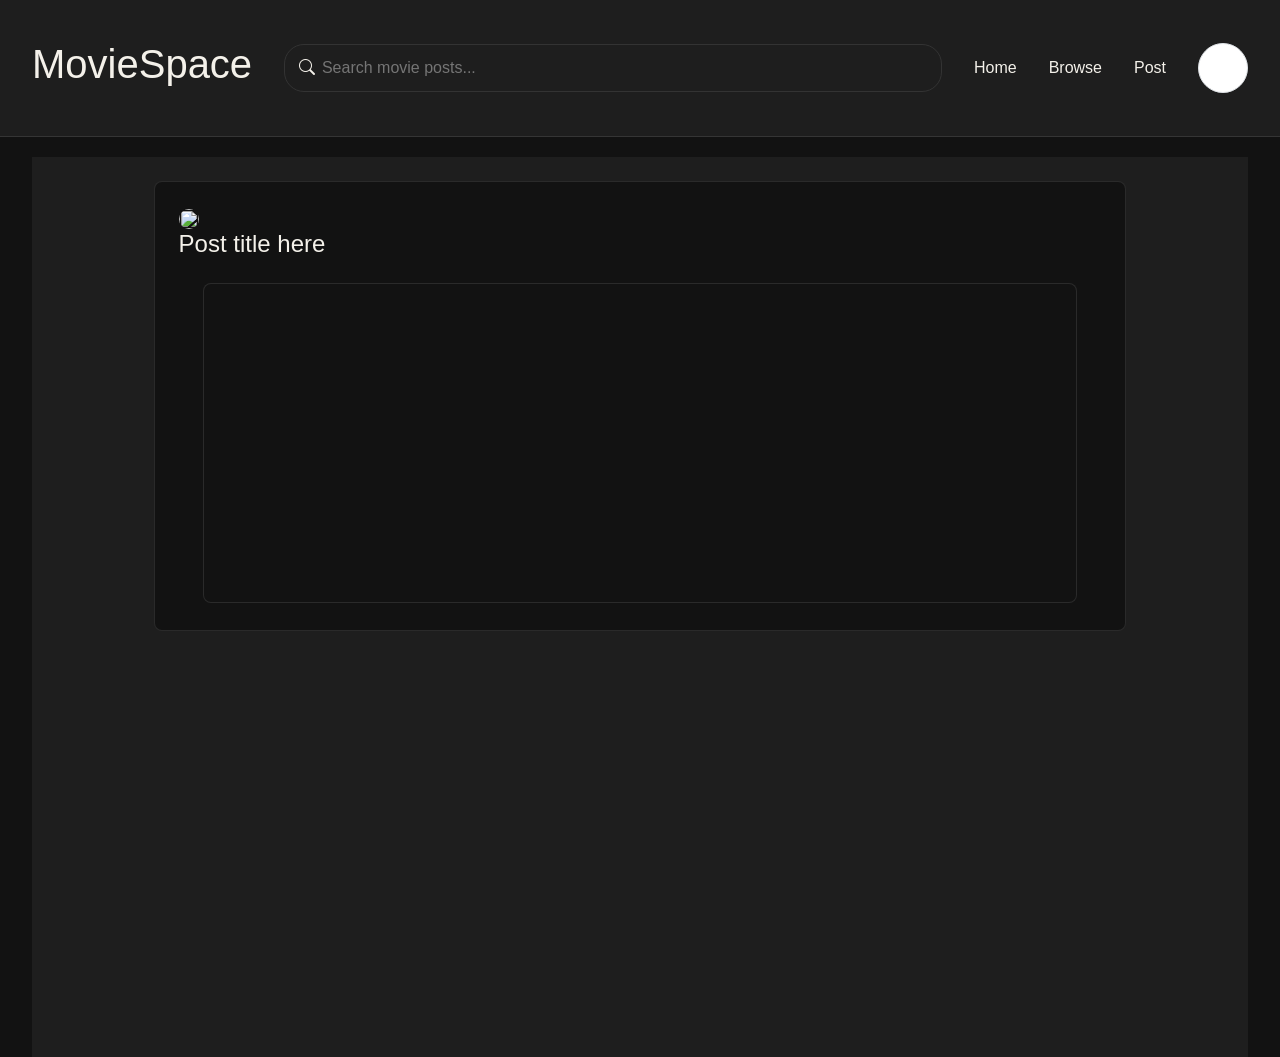
==== index.html @ 01b13765 "Add search icon to search bar and move border from input to container" ====
<!DOCTYPE html>
<html lang="en">
<head>
    <meta charset="UTF-8">
    <meta name="viewport" content="width=device-width, initial-scale=1.0">
    <link href="https://cdn.jsdelivr.net/npm/bootstrap@5.3.8/dist/css/bootstrap.min.css" rel="stylesheet" integrity="sha384-sRIl4kxILFvY47J16cr9ZwB07vP4J8+LH7qKQnuqkuIAvNWLzeN8tE5YBujZqJLB" crossorigin="anonymous">
    <link rel="stylesheet" href="https://cdn.jsdelivr.net/npm/bootstrap-icons@1.13.1/font/bootstrap-icons.min.css">
    <link rel="stylesheet" href="style.css">
    <title>minty's blog</title>
</head>
<body>
    
    <header>
        <div class="navbar">
            <h1>MovieSpace</h1>
            <div class="search-container">
                <i class="bi bi-search search-icon"></i>
                <input id="search-movies" type="text" placeholder="Search movie posts...">
            </div>
            <nav>
                <a href="#">Home</a>
                <a href="#">Browse</a>
                <a href="#">Post</a>
            </nav>
            <img class="account-image img-thumbnail" src="" alr="account-image">
        </div>

        <hr>

    </header>
    
    <div class="posts-main-window">
        <div class="post-filter"></div>
        <div class="post-card">
            <img src="" class="post-user-profile">
            <h2 class="post-title"> Post title here </h2>
            <div class="post-content"></div>
        </div>
    </div>
    <script src="https://cdn.jsdelivr.net/npm/bootstrap@5.3.8/dist/js/bootstrap.bundle.min.js" integrity="sha384-FKyoEForCGlyvwx9Hj09JcYn3nv7wiPVlz7YYwJrWVcXK/BmnVDxM+D2scQbITxI" crossorigin="anonymous"></script> 
</body>
</html>
---- style.css ----
:root {
    --bg-main: #121212;
    --bg-surface: #1E1E1E;
    --text-main: #F4F1EA;
    --text-muted: #A0A0A0;
    --accent-gold: #E5A93B;
    --accent-red: #C84B31;
}

html, body {
    height: 100%;
    margin: 0;
}
body {
    background-color: var(--bg-main);
    color: var(--text-main);
    font-family: sans-serif;
    height: 100%;
    margin: 0;
}

header {
    display: flex;
    position:sticky;
    top: 0;
    z-index: 1000;
    flex-direction: row;
    justify-content: space-between;
    padding: 2rem;
    background-color: var(--bg-surface);
    border-bottom: 1px solid rgba(255, 255, 255, 0.1);
}

header div {
    display: flex;
    flex: 1;
    gap: 2rem;
}

nav {
    display: flex;
    gap: 2rem;
}

.account-image {
    min-height: 50px;
    min-width: 50px;
    border-radius: 50%;
}

.account-image:hover {
    cursor: pointer;
    border: 1px solid #E5A93B;
}

a {
    text-decoration: none;
    color: var(--text-main);
    transition: color 0.2s ease;
}

a:hover {
    color: var(--accent-gold);
}

hr {
    border: none;
    height: 1px;
    background-color: rgba(255, 255, 255, 0.1);
    margin-top: 1.5rem;
}

.navbar {
    align-items: center;
}

.search-container {
    margin-inline: auto;
    position: relative;
    align-items: center;
    border: 1px solid #333;
    border-radius: 20px;
    padding: 0.2rem 1.3rem;
}

.search-container:focus-within {
    border-color: var(--accent-gold);

}

.search-icon {
    position: absolute;
    left: 14px; 
}

#search-movies {
    background-color: #1E1E1E;
    width: 100%;
    color: var(--text-main);
    padding: 0.5rem 1rem;
    border: none;

}

#search-movies:focus {
    outline: none;
}


.posts-main-window {
    display:flex;
    flex: 1;
    height: 100%;
    min-height: 100%;
    width: 95%;
    margin-top: 20px;
    margin-bottom: 20px;
    background-color: var(--bg-surface);
    margin-inline: auto;
    justify-content: center;
}

.post-filter {
    background-color: var(--bg-main);
    border: 1px solid rgba(255, 255, 255, 0.1);
    border-radius: 8px;
    top: 0;
    position: absolute;
    padding: 1.5rem;
    margin-bottom: 1.5rem;
    margin-top: 1.5rem;
    max-height: 10%;
    width: 100%;
    
}

.post-card {
    background-color: var(--bg-main);
    border: 1px solid rgba(255, 255, 255, 0.1);
    border-radius: 8px;
    padding: 1.5rem;
    margin-bottom: 1.5rem;
    margin-top: 1.5rem;
    transition: border-color 0.1s ease;
    max-height: 50%;
    width: 80%;
    text-align: left;
}

.post-card:hover{
    border-color: var(--accent-gold);
}

.post-user-profile {
    height: 20px;
    width: 20px;
    border-radius: 50%;
}

.post-title {
   color: var(--text-main); 
   font-size: x-large;
}

.post-content {
    background-color: var(--bg-main);
    border: 1px solid rgba(255, 255, 255, 0.1);
    border-radius: 8px;
    margin: 1.5rem;
    max-width: 100%;
    min-height: 80%;
}
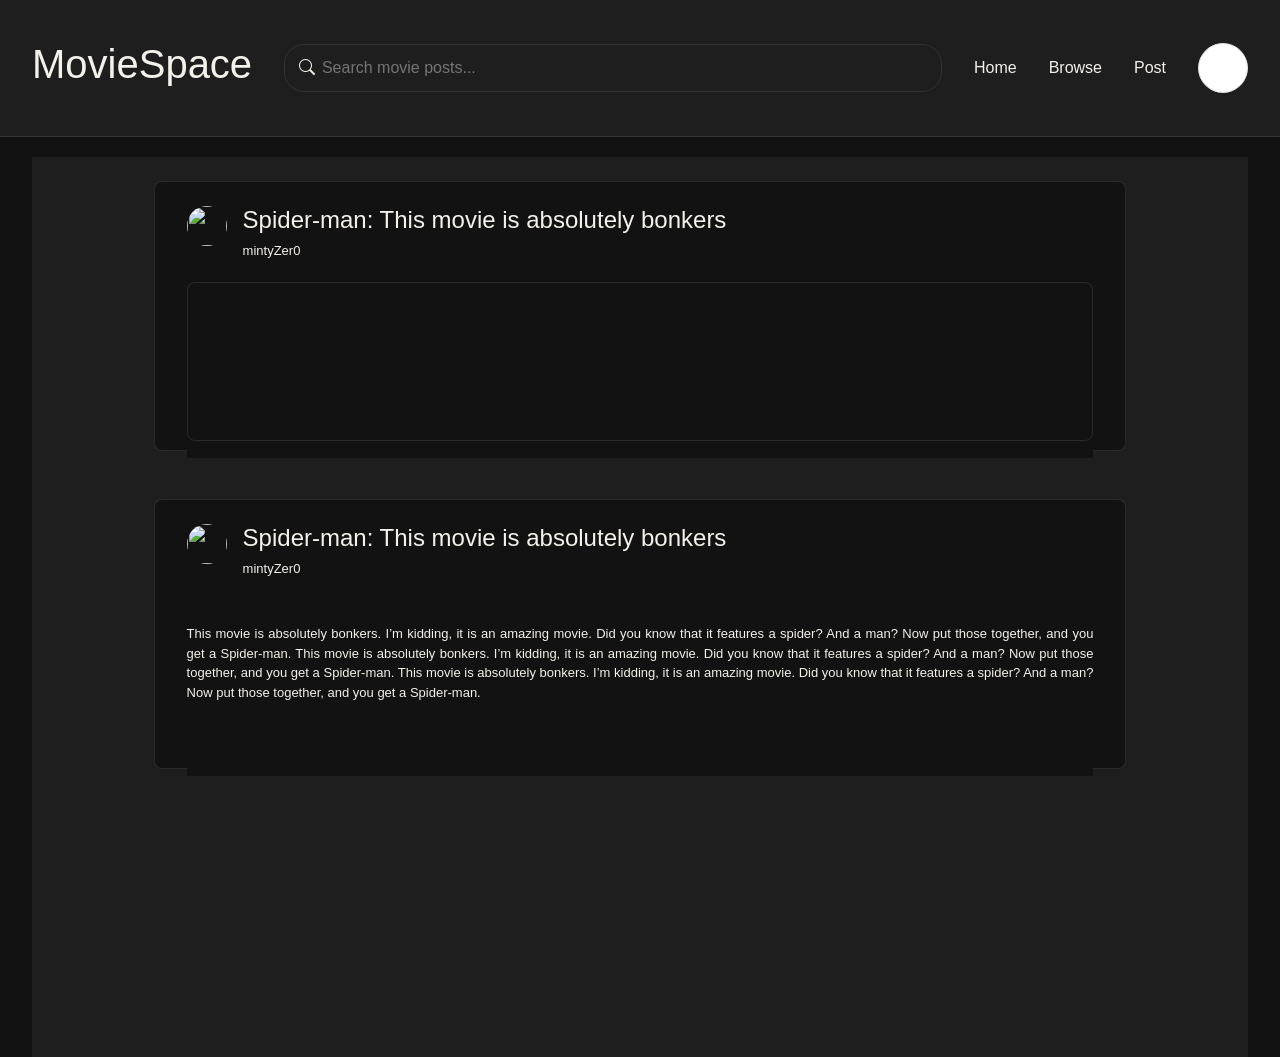
==== commit 4391e002: "feat: add sticky navbar with search icon and movie post card component" ====
--- a/index.html
+++ b/index.html
@@ -32,9 +32,36 @@
     <div class="posts-main-window">
         <div class="post-filter"></div>
         <div class="post-card">
-            <img src="" class="post-user-profile">
-            <h2 class="post-title"> Post title here </h2>
-            <div class="post-content"></div>
+            <div class="post-header">
+                <img src="" class="post-user-profile-img">
+                <div class="post-header-text">    
+                    <h2 class="post-title"> Spider-man: This movie is absolutely bonkers </h2>
+                    <h3 class="post-username">mintyZer0</h3>
+                </div>
+            </div>
+            <div class="post-content">
+                <div class="post-image">
+
+                </div>
+                <div class=" post-text"></div>
+            </div>
+        </div>
+        <div class="post-card">
+            <div class="post-header">
+                <img src="" class="post-user-profile-img">
+                <div class="post-header-text">
+                    <h2 class="post-title"> Spider-man: This movie is absolutely bonkers </h2>
+                    <h3 class="post-username">mintyZer0</h3>
+                </div>
+            </div>
+            <div class="post-content">
+                <div class="post-image d-none">
+
+                </div>
+                <div class=" post-text">
+                    This movie is absolutely bonkers. I’m kidding, it is an amazing movie. Did you know that it features a spider? And a man? Now put those together, and you get a Spider-man. This movie is absolutely bonkers. I’m kidding, it is an amazing movie. Did you know that it features a spider? And a man? Now put those together, and you get a Spider-man. This movie is absolutely bonkers. I’m kidding, it is an amazing movie. Did you know that it features a spider? And a man? Now put those together, and you get a Spider-man.
+                </div>
+            </div>
         </div>
     </div>
     <script src="https://cdn.jsdelivr.net/npm/bootstrap@5.3.8/dist/js/bootstrap.bundle.min.js" integrity="sha384-FKyoEForCGlyvwx9Hj09JcYn3nv7wiPVlz7YYwJrWVcXK/BmnVDxM+D2scQbITxI" crossorigin="anonymous"></script> 
--- a/style.css
+++ b/style.css
@@ -106,9 +106,9 @@
     outline: none;
 }
 
-
 .posts-main-window {
     display:flex;
+    flex-direction: column;
     flex: 1;
     height: 100%;
     min-height: 100%;
@@ -117,7 +117,7 @@
     margin-bottom: 20px;
     background-color: var(--bg-surface);
     margin-inline: auto;
-    justify-content: center;
+    align-items: center;
 }
 
 .post-filter {
@@ -135,6 +135,8 @@
 }
 
 .post-card {
+    display: flex;
+    flex-direction: column;
     background-color: var(--bg-main);
     border: 1px solid rgba(255, 255, 255, 0.1);
     border-radius: 8px;
@@ -142,18 +144,25 @@
     margin-bottom: 1.5rem;
     margin-top: 1.5rem;
     transition: border-color 0.1s ease;
-    max-height: 50%;
+    max-height: 60%;
+    min-height: 30%;
     width: 80%;
     text-align: left;
 }
 
+.post-header {
+    display: flex;
+    gap: 1rem;
+    padding-left: 0.5rem;
+}
+
 .post-card:hover{
     border-color: var(--accent-gold);
 }
 
-.post-user-profile {
-    height: 20px;
-    width: 20px;
+.post-user-profile-img {
+    height: 40px;
+    width: 40px;
     border-radius: 50%;
 }
 
@@ -162,11 +171,35 @@
    font-size: x-large;
 }
 
+.post-username {
+    color: var(--text-main);
+    font-size: small;
+}
+
+.post-username:hover {
+    color: var(--text-main);
+    font-size: small;
+    text-decoration: underline;
+    cursor: pointer;
+}
+
 .post-content {
     background-color: var(--bg-main);
+    margin-inline: 0.5rem;
+    margin-top: 1rem;
+    max-width: 100%;
+    min-height: 80%;
+}
+
+.post-image {
     border: 1px solid rgba(255, 255, 255, 0.1);
     border-radius: 8px;
-    margin: 1.5rem;
     max-width: 100%;
-    min-height: 80%;
-}
+    min-height: 90%;
+}
+
+.post-text {
+    text-align: justify;
+    padding-top: 1.5rem;
+    font-size: small;
+}
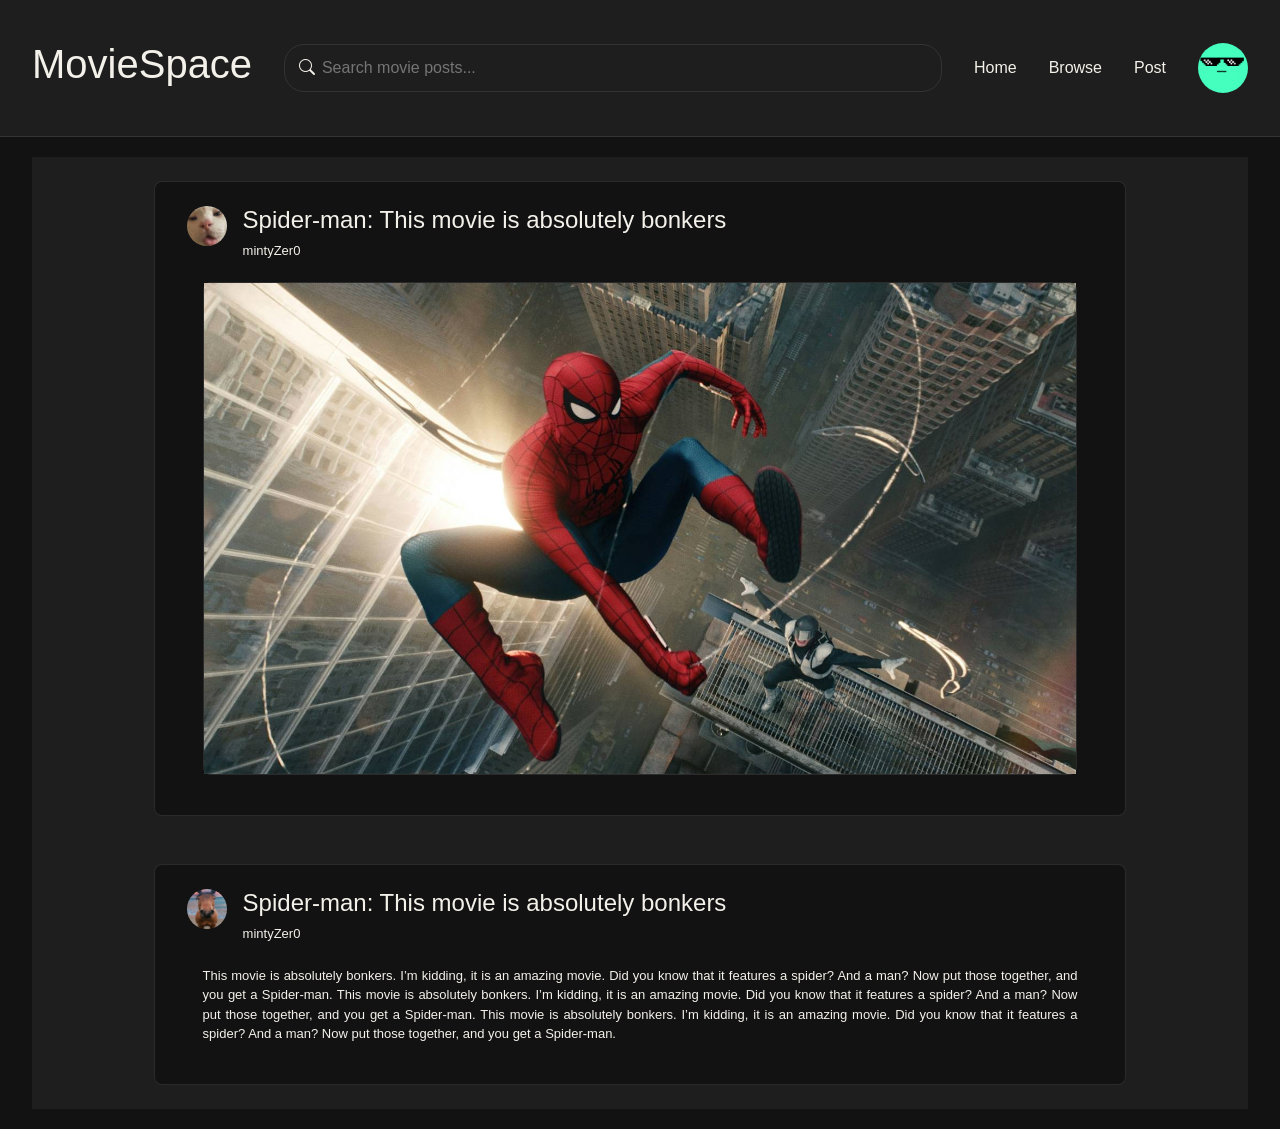
==== commit 2d7efdbd: "Added browse page and fixed layout issues - added browse.html with search bar - changed div to main " ====
--- a/index.html
+++ b/index.html
@@ -15,25 +15,25 @@
             <h1>MovieSpace</h1>
             <div class="search-container">
                 <i class="bi bi-search search-icon"></i>
-                <input id="search-movies" type="text" placeholder="Search movie posts...">
+                <input class="search-movies" type="text" placeholder="Search movie posts...">
             </div>
             <nav>
-                <a href="#">Home</a>
-                <a href="#">Browse</a>
-                <a href="#">Post</a>
+                <a href="/index.html">Home</a>
+                <a href="/browse.html">Browse</a>
+                <a href="/post.html">Post</a>
             </nav>
-            <img class="account-image img-thumbnail" src="" alr="account-image">
+            <img class="account-image" src="/images/pfpv2.png" alr="account-image">
         </div>
 
         <hr>
 
     </header>
     
-    <div class="posts-main-window">
+    <main class="posts-main-window">
         <div class="post-filter"></div>
         <div class="post-card">
             <div class="post-header">
-                <img src="" class="post-user-profile-img">
+                <img src="/images/freaky-ahh-cat.jpg" class="post-user-profile-img">
                 <div class="post-header-text">    
                     <h2 class="post-title"> Spider-man: This movie is absolutely bonkers </h2>
                     <h3 class="post-username">mintyZer0</h3>
@@ -41,14 +41,14 @@
             </div>
             <div class="post-content">
                 <div class="post-image">
-
+                    <img src="/images/spider-man-brand-new-day.jpg">
                 </div>
-                <div class=" post-text"></div>
+                <div class=" post-text d-none"></div>
             </div>
         </div>
         <div class="post-card">
             <div class="post-header">
-                <img src="" class="post-user-profile-img">
+                <img src="/images/horse-staring-horse.png" class="post-user-profile-img">
                 <div class="post-header-text">
                     <h2 class="post-title"> Spider-man: This movie is absolutely bonkers </h2>
                     <h3 class="post-username">mintyZer0</h3>
@@ -63,7 +63,7 @@
                 </div>
             </div>
         </div>
-    </div>
+    </main>
     <script src="https://cdn.jsdelivr.net/npm/bootstrap@5.3.8/dist/js/bootstrap.bundle.min.js" integrity="sha384-FKyoEForCGlyvwx9Hj09JcYn3nv7wiPVlz7YYwJrWVcXK/BmnVDxM+D2scQbITxI" crossorigin="anonymous"></script> 
 </body>
 </html>
--- a/style.css
+++ b/style.css
@@ -8,14 +8,13 @@
 }
 
 html, body {
-    height: 100%;
+    min-height: 100%;
     margin: 0;
 }
 body {
     background-color: var(--bg-main);
     color: var(--text-main);
     font-family: sans-serif;
-    height: 100%;
     margin: 0;
 }
 
@@ -43,8 +42,8 @@
 }
 
 .account-image {
-    min-height: 50px;
-    min-width: 50px;
+    max-height: 50px;
+    max-width: 50px;
     border-radius: 50%;
 }
 
@@ -75,9 +74,11 @@
 }
 
 .search-container {
-    margin-inline: auto;
+    display: flex;
+    background-color: var(--bg-surface);
     position: relative;
     align-items: center;
+    justify-content: center;
     border: 1px solid #333;
     border-radius: 20px;
     padding: 0.2rem 1.3rem;
@@ -93,7 +94,7 @@
     left: 14px; 
 }
 
-#search-movies {
+.search-movies {
     background-color: #1E1E1E;
     width: 100%;
     color: var(--text-main);
@@ -102,15 +103,13 @@
 
 }
 
-#search-movies:focus {
+.search-movies:focus {
     outline: none;
 }
 
 .posts-main-window {
     display:flex;
     flex-direction: column;
-    flex: 1;
-    height: 100%;
     min-height: 100%;
     width: 95%;
     margin-top: 20px;
@@ -144,8 +143,8 @@
     margin-bottom: 1.5rem;
     margin-top: 1.5rem;
     transition: border-color 0.1s ease;
-    max-height: 60%;
-    min-height: 30%;
+    height:auto;
+    min-height: min-content;
     width: 80%;
     text-align: left;
 }
@@ -187,8 +186,9 @@
     background-color: var(--bg-main);
     margin-inline: 0.5rem;
     margin-top: 1rem;
+    padding-inline: 1rem;
+    padding-bottom: 1rem;
     max-width: 100%;
-    min-height: 80%;
 }
 
 .post-image {
@@ -198,8 +198,63 @@
     min-height: 90%;
 }
 
+.post-image img {
+    width: 100%;
+    height: 100%;
+    object-fit: cover;
+}
+
 .post-text {
     text-align: justify;
-    padding-top: 1.5rem;
     font-size: small;
+}
+
+
+
+.browse-container {
+    display: flex; 
+    flex-direction: column;
+    justify-content: center;
+}
+
+.browse-header {
+    width: 100%;
+}
+
+.browse-header h2{
+    text-align: center;
+    font-size: 3.5rem;
+}
+
+
+.browse-search-container {
+    display: flex;
+    width: 100%;
+    max-width: 800px;
+    background-color: var(--bg-surface);
+    position: relative;
+    align-items: center;
+    justify-content: center;
+    border: 1px solid #333;
+    border-radius: 20px;
+    padding: 0.5rem 1.3rem;
+    margin-inline: auto;
+}
+
+.browse-search-container:focus-within {
+    border-color: var(--accent-gold);
+
+}
+
+.browse-search-movies {
+    background-color: #1E1E1E;
+    width: 100%;
+    color: var(--text-main);
+    padding: 0.5rem 1rem;
+    border: none;
+
+}
+
+.browse-search-movies:focus {
+    outline: none;
 }
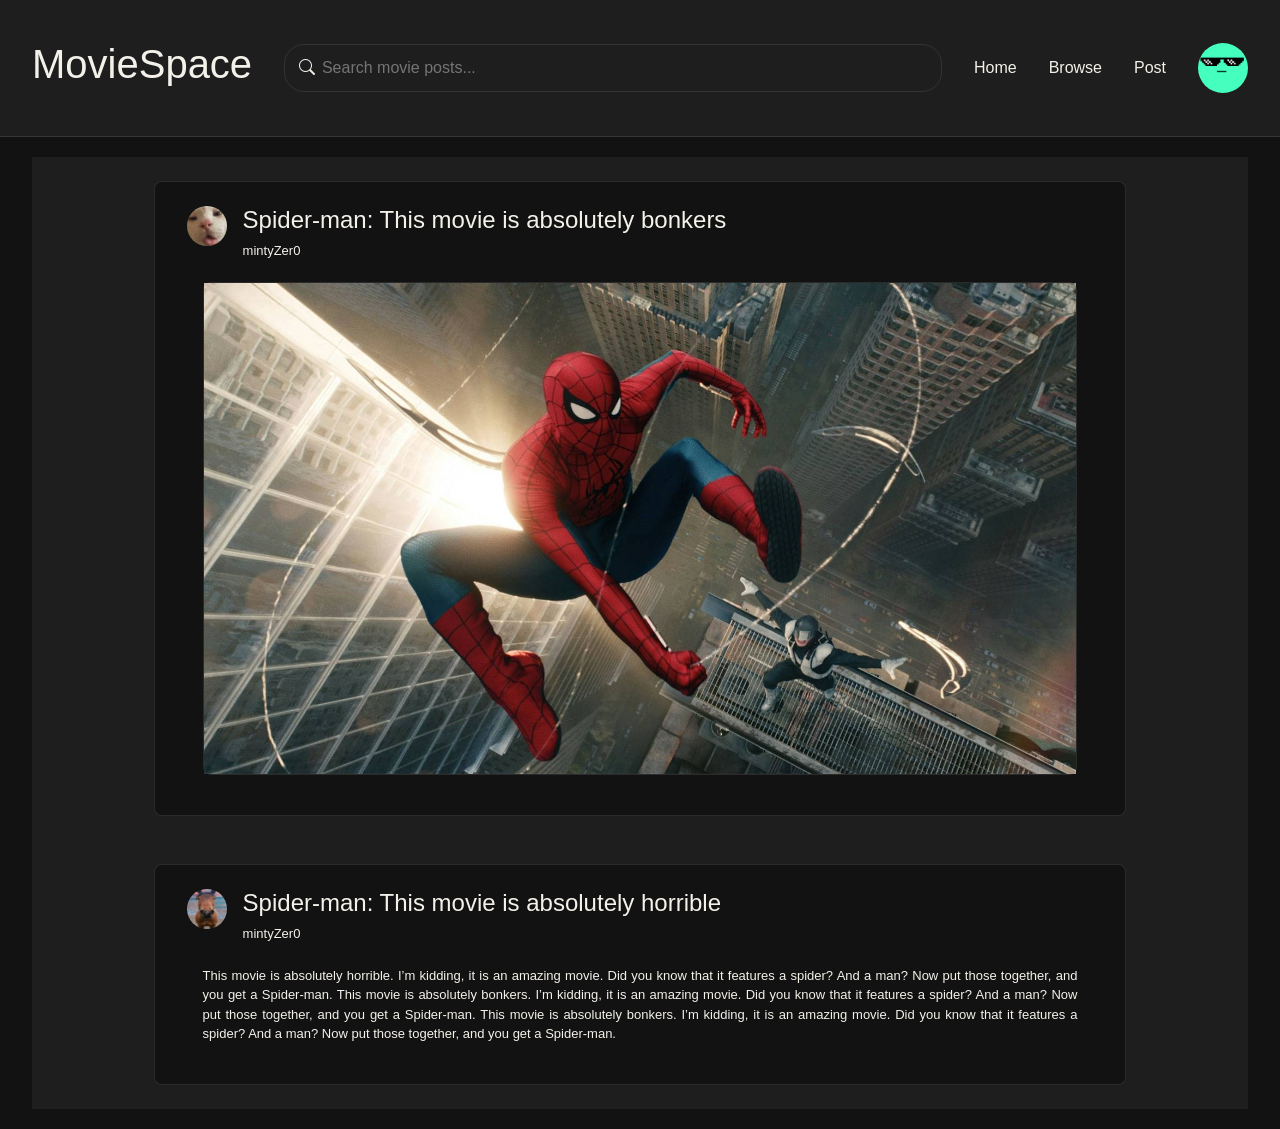
==== commit 4dc5a2b8: "Added spiderman blog post page with gallery and comments - created post-spiderman.html with custom i" ====
--- a/index.html
+++ b/index.html
@@ -1,69 +1,96 @@
-<!DOCTYPE html>
+<!doctype html>
 <html lang="en">
-<head>
-    <meta charset="UTF-8">
-    <meta name="viewport" content="width=device-width, initial-scale=1.0">
-    <link href="https://cdn.jsdelivr.net/npm/bootstrap@5.3.8/dist/css/bootstrap.min.css" rel="stylesheet" integrity="sha384-sRIl4kxILFvY47J16cr9ZwB07vP4J8+LH7qKQnuqkuIAvNWLzeN8tE5YBujZqJLB" crossorigin="anonymous">
-    <link rel="stylesheet" href="https://cdn.jsdelivr.net/npm/bootstrap-icons@1.13.1/font/bootstrap-icons.min.css">
-    <link rel="stylesheet" href="style.css">
+  <head>
+    <meta charset="UTF-8" />
+    <meta name="viewport" content="width=device-width, initial-scale=1.0" />
+    <link
+      href="https://cdn.jsdelivr.net/npm/bootstrap@5.3.8/dist/css/bootstrap.min.css"
+      rel="stylesheet"
+      integrity="sha384-sRIl4kxILFvY47J16cr9ZwB07vP4J8+LH7qKQnuqkuIAvNWLzeN8tE5YBujZqJLB"
+      crossorigin="anonymous"
+    />
+    <link
+      rel="stylesheet"
+      href="https://cdn.jsdelivr.net/npm/bootstrap-icons@1.13.1/font/bootstrap-icons.min.css"
+    />
+    <link rel="stylesheet" href="style.css" />
     <title>minty's blog</title>
-</head>
-<body>
-    
+  </head>
+  <body>
     <header>
-        <div class="navbar">
-            <h1>MovieSpace</h1>
-            <div class="search-container">
-                <i class="bi bi-search search-icon"></i>
-                <input class="search-movies" type="text" placeholder="Search movie posts...">
-            </div>
-            <nav>
-                <a href="/index.html">Home</a>
-                <a href="/browse.html">Browse</a>
-                <a href="/post.html">Post</a>
-            </nav>
-            <img class="account-image" src="/images/pfpv2.png" alr="account-image">
+      <div class="navbar">
+        <h1>MovieSpace</h1>
+        <div class="search-container">
+          <i class="bi bi-search search-icon"></i>
+          <input
+            class="search-movies"
+            type="text"
+            placeholder="Search movie posts..."
+          />
         </div>
+        <nav>
+          <a href="index.html">Home</a>
+          <a href="browse.html">Browse</a>
+          <a href="post.html">Post</a>
+        </nav>
+        <img class="account-image" src="images/pfpv2.png" alt="account-image" />
+      </div>
 
-        <hr>
+      <hr />
+    </header>
 
-    </header>
-    
     <main class="posts-main-window">
-        <div class="post-filter"></div>
-        <div class="post-card">
-            <div class="post-header">
-                <img src="/images/freaky-ahh-cat.jpg" class="post-user-profile-img">
-                <div class="post-header-text">    
-                    <h2 class="post-title"> Spider-man: This movie is absolutely bonkers </h2>
-                    <h3 class="post-username">mintyZer0</h3>
-                </div>
-            </div>
-            <div class="post-content">
-                <div class="post-image">
-                    <img src="/images/spider-man-brand-new-day.jpg">
-                </div>
-                <div class=" post-text d-none"></div>
-            </div>
+      <div class="post-filter"></div>
+      <div class="post-card">
+        <a href="post-spiderman.html" class="stretched-link"></a>
+        <div class="post-header">
+          <img src="images/freaky-ahh-cat.jpg" class="post-user-profile-img" />
+          <div class="post-header-text">
+            <h2 class="post-title">
+              Spider-man: This movie is absolutely bonkers
+            </h2>
+            <h3 class="post-username">mintyZer0</h3>
+          </div>
         </div>
-        <div class="post-card">
-            <div class="post-header">
-                <img src="/images/horse-staring-horse.png" class="post-user-profile-img">
-                <div class="post-header-text">
-                    <h2 class="post-title"> Spider-man: This movie is absolutely bonkers </h2>
-                    <h3 class="post-username">mintyZer0</h3>
-                </div>
-            </div>
-            <div class="post-content">
-                <div class="post-image d-none">
-
-                </div>
-                <div class=" post-text">
-                    This movie is absolutely bonkers. I’m kidding, it is an amazing movie. Did you know that it features a spider? And a man? Now put those together, and you get a Spider-man. This movie is absolutely bonkers. I’m kidding, it is an amazing movie. Did you know that it features a spider? And a man? Now put those together, and you get a Spider-man. This movie is absolutely bonkers. I’m kidding, it is an amazing movie. Did you know that it features a spider? And a man? Now put those together, and you get a Spider-man.
-                </div>
-            </div>
+        <div class="post-content">
+          <div class="post-image">
+            <img src="images/spider-man-brand-new-day.jpg" />
+          </div>
+          <div class="post-text d-none"></div>
         </div>
+      </div>
+      <div class="post-card">
+        <div class="post-header">
+          <img
+            src="images/horse-staring-horse.png"
+            class="post-user-profile-img"
+          />
+          <div class="post-header-text">
+            <h2 class="post-title">
+              Spider-man: This movie is absolutely horrible
+            </h2>
+            <h3 class="post-username">mintyZer0</h3>
+          </div>
+        </div>
+        <div class="post-content">
+          <div class="post-image d-none"></div>
+          <div class="post-text">
+            This movie is absolutely horrible. I’m kidding, it is an amazing
+            movie. Did you know that it features a spider? And a man? Now put
+            those together, and you get a Spider-man. This movie is absolutely
+            bonkers. I’m kidding, it is an amazing movie. Did you know that it
+            features a spider? And a man? Now put those together, and you get a
+            Spider-man. This movie is absolutely bonkers. I’m kidding, it is an
+            amazing movie. Did you know that it features a spider? And a man?
+            Now put those together, and you get a Spider-man.
+          </div>
+        </div>
+      </div>
     </main>
-    <script src="https://cdn.jsdelivr.net/npm/bootstrap@5.3.8/dist/js/bootstrap.bundle.min.js" integrity="sha384-FKyoEForCGlyvwx9Hj09JcYn3nv7wiPVlz7YYwJrWVcXK/BmnVDxM+D2scQbITxI" crossorigin="anonymous"></script> 
-</body>
-</html>+    <script
+      src="https://cdn.jsdelivr.net/npm/bootstrap@5.3.8/dist/js/bootstrap.bundle.min.js"
+      integrity="sha384-FKyoEForCGlyvwx9Hj09JcYn3nv7wiPVlz7YYwJrWVcXK/BmnVDxM+D2scQbITxI"
+      crossorigin="anonymous"
+    ></script>
+  </body>
+</html>
--- a/style.css
+++ b/style.css
@@ -1,260 +1,472 @@
 :root {
-    --bg-main: #121212;
-    --bg-surface: #1E1E1E;
-    --text-main: #F4F1EA;
-    --text-muted: #A0A0A0;
-    --accent-gold: #E5A93B;
-    --accent-red: #C84B31;
-}
-
-html, body {
-    min-height: 100%;
-    margin: 0;
-}
+  --bg-main: #121212;
+  --bg-surface: #1e1e1e;
+  --text-main: #f4f1ea;
+  --text-muted: #a0a0a0;
+  --accent-gold: #e5a93b;
+  --accent-red: #c84b31;
+}
+
+html,
 body {
-    background-color: var(--bg-main);
-    color: var(--text-main);
-    font-family: sans-serif;
-    margin: 0;
+  min-height: 100%;
+  margin: 0;
+}
+body {
+  background-color: var(--bg-main);
+  color: var(--text-main);
+  font-family: sans-serif;
+  margin: 0;
 }
 
 header {
-    display: flex;
-    position:sticky;
-    top: 0;
-    z-index: 1000;
-    flex-direction: row;
-    justify-content: space-between;
-    padding: 2rem;
-    background-color: var(--bg-surface);
-    border-bottom: 1px solid rgba(255, 255, 255, 0.1);
+  display: flex;
+  position: sticky;
+  top: 0;
+  z-index: 1000;
+  flex-direction: row;
+  justify-content: space-between;
+  padding: 2rem;
+  background-color: var(--bg-surface);
+  border-bottom: 1px solid rgba(255, 255, 255, 0.1);
 }
 
 header div {
-    display: flex;
-    flex: 1;
-    gap: 2rem;
+  display: flex;
+  flex: 1;
+  gap: 2rem;
 }
 
 nav {
-    display: flex;
-    gap: 2rem;
+  display: flex;
+  gap: 2rem;
 }
 
 .account-image {
-    max-height: 50px;
-    max-width: 50px;
-    border-radius: 50%;
+  max-height: 50px;
+  max-width: 50px;
+  border-radius: 50%;
 }
 
 .account-image:hover {
-    cursor: pointer;
-    border: 1px solid #E5A93B;
+  cursor: pointer;
+  border: 1px solid #e5a93b;
 }
 
 a {
-    text-decoration: none;
-    color: var(--text-main);
-    transition: color 0.2s ease;
+  text-decoration: none;
+  color: var(--text-main);
+  transition: color 0.2s ease;
 }
 
 a:hover {
-    color: var(--accent-gold);
+  color: var(--accent-gold);
 }
 
 hr {
-    border: none;
-    height: 1px;
-    background-color: rgba(255, 255, 255, 0.1);
-    margin-top: 1.5rem;
+  border: none;
+  height: 1px;
+  background-color: rgba(255, 255, 255, 0.1);
+  margin-top: 1.5rem;
 }
 
 .navbar {
-    align-items: center;
+  align-items: center;
 }
 
 .search-container {
-    display: flex;
-    background-color: var(--bg-surface);
-    position: relative;
-    align-items: center;
-    justify-content: center;
-    border: 1px solid #333;
-    border-radius: 20px;
-    padding: 0.2rem 1.3rem;
+  display: flex;
+  background-color: var(--bg-surface);
+  position: relative;
+  align-items: center;
+  justify-content: center;
+  border: 1px solid #333;
+  border-radius: 20px;
+  padding: 0.2rem 1.3rem;
 }
 
 .search-container:focus-within {
-    border-color: var(--accent-gold);
-
+  border-color: var(--accent-gold);
 }
 
 .search-icon {
-    position: absolute;
-    left: 14px; 
+  position: absolute;
+  left: 14px;
 }
 
 .search-movies {
-    background-color: #1E1E1E;
-    width: 100%;
-    color: var(--text-main);
-    padding: 0.5rem 1rem;
-    border: none;
-
+  background-color: #1e1e1e;
+  width: 100%;
+  color: var(--text-main);
+  padding: 0.5rem 1rem;
+  border: none;
 }
 
 .search-movies:focus {
-    outline: none;
+  outline: none;
 }
 
 .posts-main-window {
-    display:flex;
-    flex-direction: column;
-    min-height: 100%;
-    width: 95%;
-    margin-top: 20px;
-    margin-bottom: 20px;
-    background-color: var(--bg-surface);
-    margin-inline: auto;
-    align-items: center;
+  display: flex;
+  flex-direction: column;
+  min-height: 100%;
+  width: 95%;
+  margin-top: 20px;
+  margin-bottom: 20px;
+  background-color: var(--bg-surface);
+  margin-inline: auto;
+  align-items: center;
 }
 
 .post-filter {
-    background-color: var(--bg-main);
-    border: 1px solid rgba(255, 255, 255, 0.1);
-    border-radius: 8px;
-    top: 0;
-    position: absolute;
-    padding: 1.5rem;
-    margin-bottom: 1.5rem;
-    margin-top: 1.5rem;
-    max-height: 10%;
-    width: 100%;
-    
+  background-color: var(--bg-main);
+  border: 1px solid rgba(255, 255, 255, 0.1);
+  border-radius: 8px;
+  top: 0;
+  position: absolute;
+  padding: 1.5rem;
+  margin-bottom: 1.5rem;
+  margin-top: 1.5rem;
+  max-height: 10%;
+  width: 100%;
 }
 
 .post-card {
-    display: flex;
-    flex-direction: column;
-    background-color: var(--bg-main);
-    border: 1px solid rgba(255, 255, 255, 0.1);
-    border-radius: 8px;
-    padding: 1.5rem;
-    margin-bottom: 1.5rem;
-    margin-top: 1.5rem;
-    transition: border-color 0.1s ease;
-    height:auto;
-    min-height: min-content;
-    width: 80%;
-    text-align: left;
+  display: flex;
+  flex-direction: column;
+  background-color: var(--bg-main);
+  border: 1px solid rgba(255, 255, 255, 0.1);
+  border-radius: 8px;
+  padding: 1.5rem;
+  margin-bottom: 1.5rem;
+  margin-top: 1.5rem;
+  transition: border-color 0.1s ease;
+  height: auto;
+  min-height: min-content;
+  width: 80%;
+  text-align: left;
 }
 
 .post-header {
-    display: flex;
-    gap: 1rem;
-    padding-left: 0.5rem;
-}
-
-.post-card:hover{
-    border-color: var(--accent-gold);
+  display: flex;
+  gap: 1rem;
+  padding-left: 0.5rem;
+}
+
+.post-card:hover {
+  border-color: var(--accent-gold);
 }
 
 .post-user-profile-img {
-    height: 40px;
-    width: 40px;
-    border-radius: 50%;
+  height: 40px;
+  width: 40px;
+  border-radius: 50%;
 }
 
 .post-title {
-   color: var(--text-main); 
-   font-size: x-large;
+  color: var(--text-main);
+  font-size: x-large;
 }
 
 .post-username {
-    color: var(--text-main);
-    font-size: small;
+  color: var(--text-main);
+  font-size: small;
 }
 
 .post-username:hover {
-    color: var(--text-main);
-    font-size: small;
-    text-decoration: underline;
-    cursor: pointer;
+  color: var(--text-main);
+  font-size: small;
+  text-decoration: underline;
+  cursor: pointer;
 }
 
 .post-content {
-    background-color: var(--bg-main);
-    margin-inline: 0.5rem;
-    margin-top: 1rem;
-    padding-inline: 1rem;
-    padding-bottom: 1rem;
-    max-width: 100%;
+  background-color: var(--bg-main);
+  margin-inline: 0.5rem;
+  margin-top: 1rem;
+  padding-inline: 1rem;
+  padding-bottom: 1rem;
+  max-width: 100%;
 }
 
 .post-image {
-    border: 1px solid rgba(255, 255, 255, 0.1);
-    border-radius: 8px;
-    max-width: 100%;
-    min-height: 90%;
+  border: 1px solid rgba(255, 255, 255, 0.1);
+  border-radius: 8px;
+  max-width: 100%;
+  min-height: 90%;
 }
 
 .post-image img {
-    width: 100%;
-    height: 100%;
-    object-fit: cover;
+  width: 100%;
+  height: 100%;
+  object-fit: cover;
 }
 
 .post-text {
-    text-align: justify;
-    font-size: small;
+  text-align: justify;
+  font-size: small;
 }
 
 
 
 .browse-container {
-    display: flex; 
-    flex-direction: column;
-    justify-content: center;
+  display: flex;
+  flex-direction: column;
+  justify-content: center;
 }
 
 .browse-header {
-    width: 100%;
-}
-
-.browse-header h2{
-    text-align: center;
-    font-size: 3.5rem;
-}
-
+  width: 100%;
+}
+
+.browse-header h2 {
+  text-align: center;
+  font-size: 3.5rem;
+}
 
 .browse-search-container {
-    display: flex;
-    width: 100%;
-    max-width: 800px;
-    background-color: var(--bg-surface);
-    position: relative;
-    align-items: center;
-    justify-content: center;
-    border: 1px solid #333;
-    border-radius: 20px;
-    padding: 0.5rem 1.3rem;
-    margin-inline: auto;
+  display: flex;
+  width: 100%;
+  max-width: 800px;
+  background-color: var(--bg-surface);
+  position: relative;
+  align-items: center;
+  justify-content: center;
+  border: 1px solid #333;
+  border-radius: 20px;
+  padding: 0.5rem 1.3rem;
+  margin-inline: auto;
 }
 
 .browse-search-container:focus-within {
-    border-color: var(--accent-gold);
-
+  border-color: var(--accent-gold);
 }
 
 .browse-search-movies {
-    background-color: #1E1E1E;
-    width: 100%;
-    color: var(--text-main);
-    padding: 0.5rem 1rem;
-    border: none;
-
+  background-color: #1e1e1e;
+  width: 100%;
+  color: var(--text-main);
+  padding: 0.5rem 1rem;
+  border: none;
 }
 
 .browse-search-movies:focus {
-    outline: none;
-}+  outline: none;
+}
+
+.movie-carousel {
+  display: flex;
+  width: 100vw;
+  max-width: 100%;
+  margin-top: 4rem;
+  margin-bottom: 4rem;
+  padding: 1rem;
+  gap: 2rem;
+  overflow-y: hidden;
+  overflow-x: auto;
+  scroll-behavior: smooth;
+  scrollbar-width: 0.1rem;
+}
+
+.movie-carousel-card {
+  position: relative;
+  flex-shrink: 0;
+  flex-grow: 0;
+  flex-basis: auto;
+  height: 200px;
+  width: 350px;
+  overflow: hidden;
+  border-radius: 8px;
+  transition: transform 0.25s ease;
+}
+.movie-carousel-card:hover {
+  transform: scale(1.02);
+}
+
+.movie-card-overlay {
+  display: flex;
+  position: absolute;
+  inset: 0;
+  align-items: center;
+  justify-content: center;
+  transition: background-color 0.1s ease;
+}
+
+.movie-card-overlay:hover {
+  background-color: rgba(255, 255, 255, 0.1);
+}
+.movie-card-overlay h3 {
+  font-size: 1.5rem;
+  text-transform: uppercase;
+  letter-spacing: 0.12em;
+  text-shadow: 0 2px 4px rgba(0, 0, 0, 0.4);
+}
+
+.movie-carousel-card img {
+  object-fit: cover;
+  width: 100%;
+  height: 100%;
+  opacity: 80%;
+}
+
+.movies-grid {
+  display: grid;
+  grid-template-columns: repeat(auto-fill, minmax(320px, 1fr));
+  gap: 2.5rem;
+  padding-inline: 3rem;
+  padding-bottom: 2rem;
+  width: 100%;
+}
+
+.movies-grid-card {
+  position: relative;
+  height: 200px;
+  width: 100%;
+  overflow: hidden;
+  border-radius: 8px;
+  transition: transform 0.25s ease;
+}
+
+.movies-grid-card:hover {
+  transform: scale(1.01);
+  cursor: pointer;
+}
+
+.movies-grid-card img {
+  object-fit: cover;
+  width: 100%;
+  height: 100%;
+  opacity: 80%;
+}
+
+
+
+.post-page {
+  padding-top: 2rem;
+  padding-bottom: 3rem;
+}
+
+.post-page-title {
+  font-size: 2rem;
+  font-weight: 700;
+  margin-bottom: 1.5rem;
+}
+
+
+.post-gallery {
+  display: grid;
+  grid-template-columns: 2fr 1fr;
+  gap: 0.75rem;
+  margin-bottom: 1.5rem;
+}
+
+.post-gallery-main {
+  border-radius: 8px;
+  overflow: hidden;
+}
+
+.post-gallery-main img {
+  width: 100%;
+  height: 100%;
+  object-fit: cover;
+  display: block;
+}
+
+.post-gallery-side {
+  display: flex;
+  flex-direction: column;
+  gap: 0.75rem;
+}
+
+.post-gallery-thumb {
+  flex: 1;
+  border-radius: 8px;
+  overflow: hidden;
+}
+
+.post-gallery-thumb img {
+  width: 100%;
+  height: 100%;
+  object-fit: cover;
+  display: block;
+}
+
+
+.post-body {
+  font-size: 0.9rem;
+  line-height: 1.6;
+  color: var(--text-muted);
+  margin-bottom: 2rem;
+}
+
+.post-divider {
+  border-color: rgba(255, 255, 255, 0.1);
+  margin-bottom: 2rem;
+}
+
+
+.comments-section {
+  margin-bottom: 3rem;
+}
+
+.comments-header {
+  display: flex;
+  justify-content: space-between;
+  align-items: center;
+  margin-bottom: 1.5rem;
+}
+
+.comments-header h3 {
+  font-size: 1.5rem;
+  margin: 0;
+}
+
+.comments-sort {
+  font-size: 0.85rem;
+  cursor: pointer;
+  color: var(--text-muted);
+}
+
+.comments-sort:hover {
+  color: var(--accent-gold);
+}
+
+.comments-container {
+  margin-left: 1rem;
+}
+.comment-card {
+  background-color: var(--bg-surface);
+  border-radius: 8px;
+  padding: 1rem 1.25rem;
+  margin-bottom: 1rem;
+  max-width: 500px;
+}
+
+.comment-user {
+  display: flex;
+  align-items: center;
+  gap: 0.75rem;
+  margin-bottom: 0.25rem;
+}
+
+.comment-avatar {
+  width: 32px;
+  height: 32px;
+  border-radius: 50%;
+  object-fit: cover;
+}
+
+.comment-username {
+  font-size: 0.75rem;
+  color: var(--text-muted);
+}
+
+.comment-text {
+  font-size: 0.9rem;
+  margin: 0;
+  padding-left: 2.75rem;
+}
+
+.comment-reply {
+  margin-left: 2.5rem;
+}
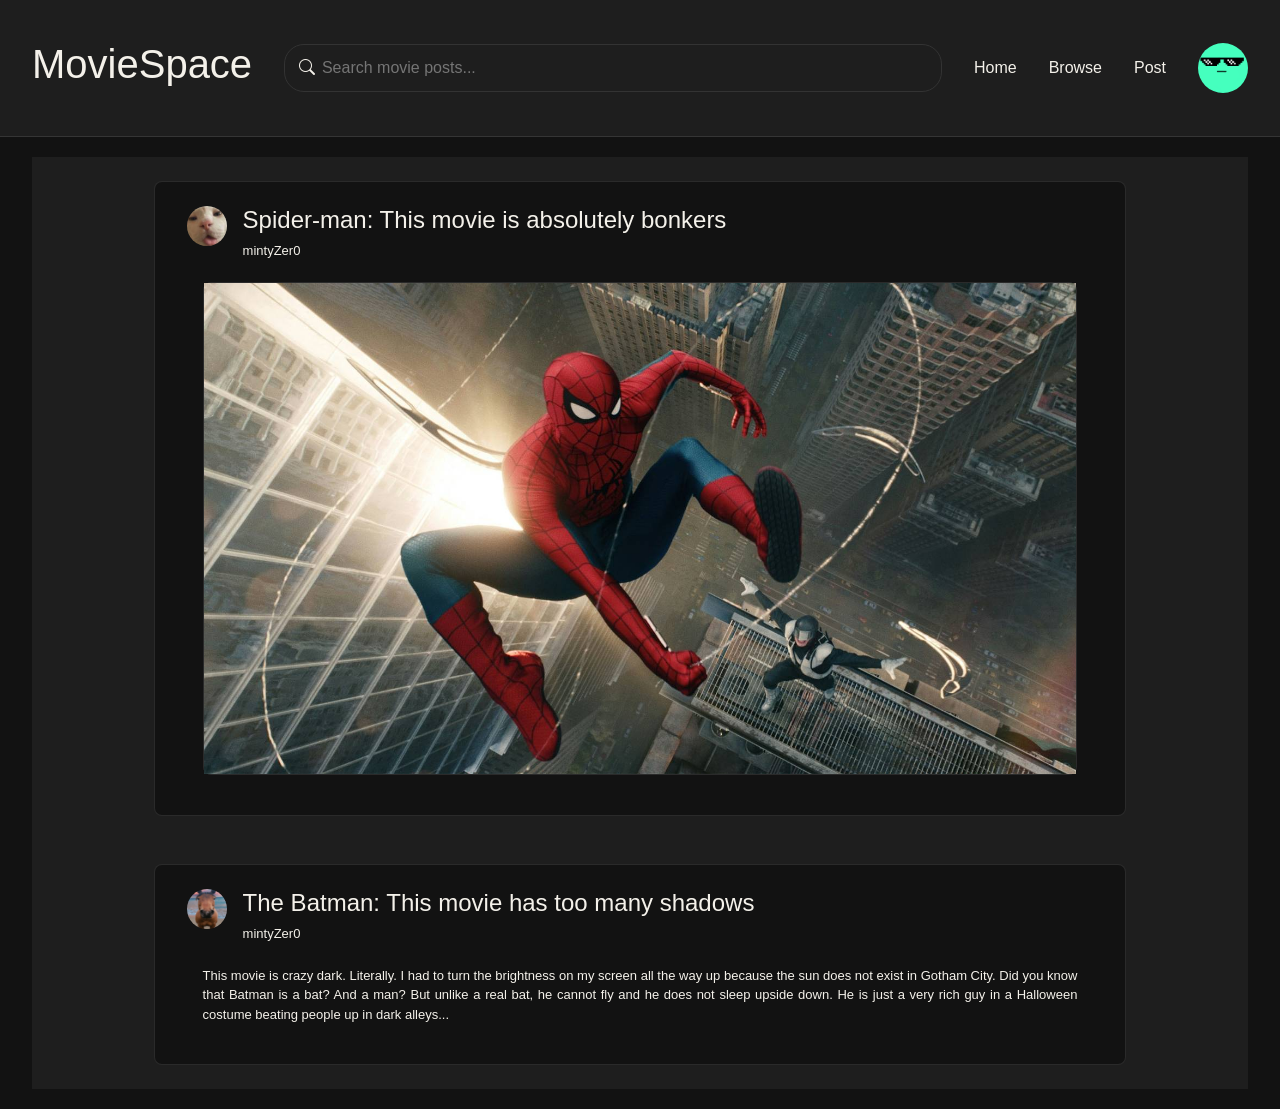
==== commit 2092c5ad: "Added batman blog post and updated feed preview - created post-batman.html review, and comments" ====
--- a/index.html
+++ b/index.html
@@ -60,6 +60,7 @@
         </div>
       </div>
       <div class="post-card">
+        <a href="post-batman.html" class="stretched-link"></a>
         <div class="post-header">
           <img
             src="images/horse-staring-horse.png"
@@ -67,7 +68,7 @@
           />
           <div class="post-header-text">
             <h2 class="post-title">
-              Spider-man: This movie is absolutely horrible
+              The Batman: This movie has too many shadows
             </h2>
             <h3 class="post-username">mintyZer0</h3>
           </div>
@@ -75,14 +76,11 @@
         <div class="post-content">
           <div class="post-image d-none"></div>
           <div class="post-text">
-            This movie is absolutely horrible. I’m kidding, it is an amazing
-            movie. Did you know that it features a spider? And a man? Now put
-            those together, and you get a Spider-man. This movie is absolutely
-            bonkers. I’m kidding, it is an amazing movie. Did you know that it
-            features a spider? And a man? Now put those together, and you get a
-            Spider-man. This movie is absolutely bonkers. I’m kidding, it is an
-            amazing movie. Did you know that it features a spider? And a man?
-            Now put those together, and you get a Spider-man.
+            This movie is crazy dark. Literally. I had to turn the brightness on my
+            screen all the way up because the sun does not exist in Gotham City.
+            Did you know that Batman is a bat? And a man? But unlike a real bat,
+            he cannot fly and he does not sleep upside down. He is just a very rich
+            guy in a Halloween costume beating people up in dark alleys...
           </div>
         </div>
       </div>
--- a/style.css
+++ b/style.css
@@ -133,6 +133,7 @@
 
 .post-card {
   display: flex;
+  position: relative;
   flex-direction: column;
   background-color: var(--bg-main);
   border: 1px solid rgba(255, 255, 255, 0.1);
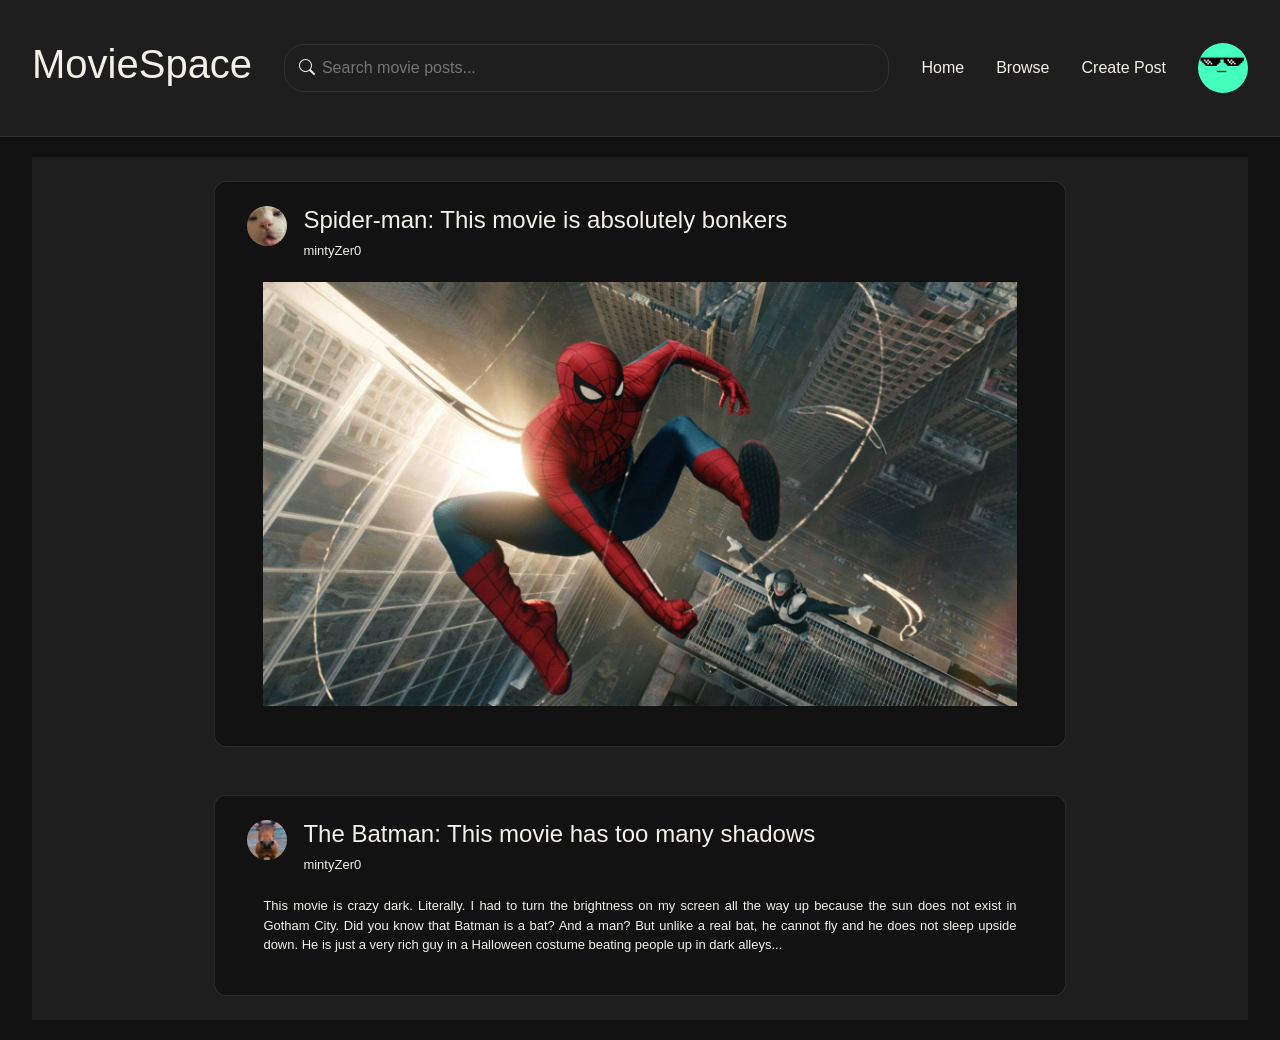
==== commit dd2ad913: "update navbar to Create Post and add initial form layout in create-post.html" ====
--- a/index.html
+++ b/index.html
@@ -31,7 +31,7 @@
         <nav>
           <a href="index.html">Home</a>
           <a href="browse.html">Browse</a>
-          <a href="post.html">Post</a>
+          <a href="create-post.html">Create Post</a>
         </nav>
         <img class="account-image" src="images/pfpv2.png" alt="account-image" />
       </div>
--- a/style.css
+++ b/style.css
@@ -137,14 +137,14 @@
   flex-direction: column;
   background-color: var(--bg-main);
   border: 1px solid rgba(255, 255, 255, 0.1);
-  border-radius: 8px;
+  border-radius: 12px;
   padding: 1.5rem;
   margin-bottom: 1.5rem;
   margin-top: 1.5rem;
   transition: border-color 0.1s ease;
   height: auto;
   min-height: min-content;
-  width: 80%;
+  width: 70%;
   text-align: left;
 }
 
@@ -191,15 +191,14 @@
 }
 
 .post-image {
-  border: 1px solid rgba(255, 255, 255, 0.1);
-  border-radius: 8px;
-  max-width: 100%;
-  min-height: 90%;
+  display: flex;
+  justify-content: center;
+  align-items: center;
 }
 
 .post-image img {
   width: 100%;
-  height: 100%;
+  height: 60%;
   object-fit: cover;
 }
 
@@ -341,7 +340,6 @@
 }
 
 
-
 .post-page {
   padding-top: 2rem;
   padding-bottom: 3rem;
@@ -352,7 +350,6 @@
   font-weight: 700;
   margin-bottom: 1.5rem;
 }
-
 
 .post-gallery {
   display: grid;
